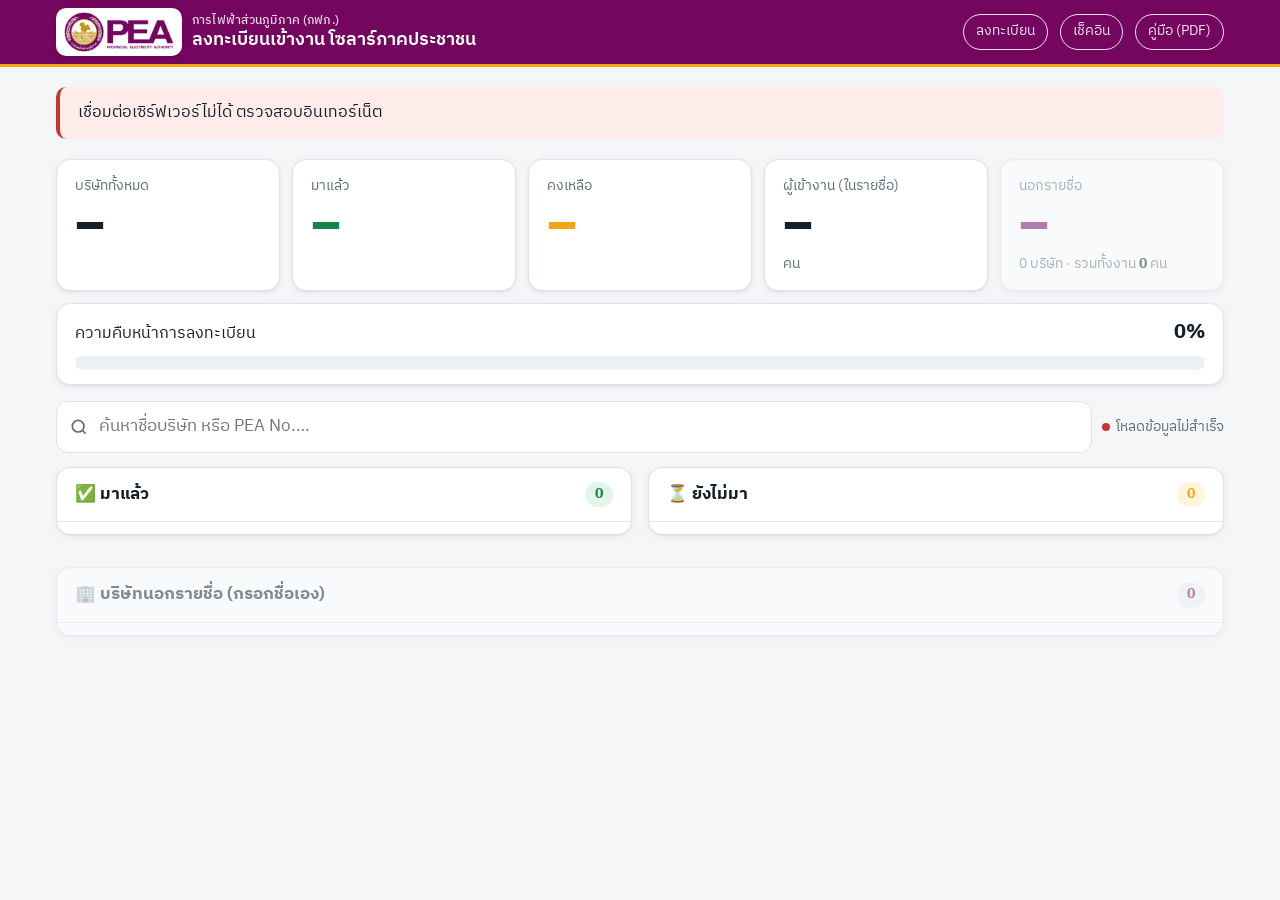
==== docs/index.html @ 2c70b4b7 "Add user manual PDF (companies + staff) with download links Co-Authored-By: Claude Sonnet 5.5 <norep" ====
<!doctype html>
<html lang="th">
<head>
  <meta charset="utf-8">
  <meta name="viewport" content="width=device-width, initial-scale=1, viewport-fit=cover">
  <title>แดชบอร์ดลงทะเบียน</title>
  <meta name="theme-color" content="#74065f">
  <link rel="manifest" href="manifest.json">
  <link rel="icon" type="image/png" sizes="32x32" href="img/favicon-32.png">
  <link rel="apple-touch-icon" href="img/apple-touch-icon.png">
  <meta name="apple-mobile-web-app-capable" content="yes">
  <meta name="mobile-web-app-capable" content="yes">
  <meta name="apple-mobile-web-app-status-bar-style" content="black-translucent">
  <meta name="apple-mobile-web-app-title" content="ลงทะเบียน กฟภ.">
  <link rel="preconnect" href="https://script.google.com">
  <link rel="preconnect" href="https://script.googleusercontent.com" crossorigin>
  <link rel="preconnect" href="https://fonts.googleapis.com">
  <link rel="preconnect" href="https://fonts.gstatic.com" crossorigin>
  <link href="https://fonts.googleapis.com/css2?family=IBM+Plex+Sans+Thai:wght@400;500;600;700&display=swap" rel="stylesheet">
  <link rel="stylesheet" href="styles.css?v=12">
</head>
<body>
  <header class="topbar">
    <div class="wrap">
      <div class="brand"><span class="logo"><img src="img/pea-logo.png" alt="PEA การไฟฟ้าส่วนภูมิภาค" width="120" height="44"></span><div class="brand-text"><small id="orgName">การไฟฟ้าส่วนภูมิภาค</small><span id="eventName">แดชบอร์ด</span></div></div>
      <a class="link" href="staff-register.html">ลงทะเบียน</a>
      <a class="link" href="checkin.html">เช็คอิน</a>
      <a class="link" href="manual.pdf" download="คู่มือการใช้งาน.pdf">คู่มือ (PDF)</a>
    </div>
  </header>

  <main class="wrap">
    <div id="notice" class="notice" hidden></div>

    <section class="stats" aria-label="สรุปการลงทะเบียน">
      <div class="card stat"><div class="label">บริษัททั้งหมด</div><div class="value" id="sTotal">–</div></div>
      <div class="card stat ok"><div class="label">มาแล้ว</div><div class="value" id="sArrived">–</div></div>
      <div class="card stat wait"><div class="label">คงเหลือ</div><div class="value" id="sRemaining">–</div></div>
      <div class="card stat"><div class="label">ผู้เข้างาน (ในรายชื่อ)</div><div class="value" id="sPeople">–</div><div class="sub">คน</div></div>
      <div class="card stat off"><div class="label">นอกรายชื่อ</div><div class="value" id="sOffPeople">–</div><div class="sub"><span id="sOffCompanies">0</span> บริษัท · รวมทั้งงาน <b id="sAllPeople">0</b> คน</div></div>
    </section>

    <section class="card progress">
      <div class="row">
        <span>ความคืบหน้าการลงทะเบียน</span>
        <span class="pct" id="pct">0%</span>
      </div>
      <div class="bar" role="progressbar" aria-valuemin="0" aria-valuemax="100" id="bar"><i></i></div>
    </section>

    <div class="toolbar">
      <label class="search" id="searchBox">
        <span class="sr-only">ค้นหาบริษัท</span>
        <svg width="20" height="20" viewBox="0 0 24 24" fill="none" stroke="currentColor" stroke-width="2" aria-hidden="true"><circle cx="11" cy="11" r="7"/><path d="m20 20-3.5-3.5"/></svg>
        <input id="q" type="search" placeholder="ค้นหาชื่อบริษัท หรือ PEA No.…" autocomplete="off">
        <button class="clear" type="button" aria-label="ล้างคำค้นหา">✕</button>
      </label>
      <span class="live" id="live"><i class="dot"></i><span id="liveText">กำลังโหลด…</span></span>
    </div>

    <section class="cols">
      <div class="card col ok">
        <h2>✅ มาแล้ว <span class="count" id="cArrived">0</span></h2>
        <ol id="listArrived"></ol>
      </div>
      <div class="card col wait">
        <h2>⏳ ยังไม่มา <span class="count" id="cPending">0</span></h2>
        <ol id="listPending"></ol>
      </div>
    </section>

    <section class="card col off off-panel">
      <h2>🏢 บริษัทนอกรายชื่อ (กรอกชื่อเอง) <span class="count" id="cOff">0</span></h2>
      <ol id="listOff"></ol>
    </section>
  </main>

  <script src="js/config.js?v=12"></script>
  <script src="js/common.js?v=12"></script>
  <script>
    (function () {
      const { api, cfg, escapeHtml, matches, fmtTime, fmtClock, poll } = window.App;
      const $ = (id) => document.getElementById(id);
      let data = null;
      let seen = null; // ID ที่เคยเห็นว่ามาแล้ว ใช้ไฮไลต์รายการใหม่

      $('eventName').textContent = cfg.EVENT_NAME;
      document.title = 'แดชบอร์ด · ' + cfg.EVENT_NAME;

      const q = $('q');
      const searchBox = $('searchBox');
      q.addEventListener('input', () => { searchBox.classList.toggle('has-text', !!q.value); render(); });
      searchBox.querySelector('.clear').addEventListener('click', () => { q.value = ''; searchBox.classList.remove('has-text'); render(); q.focus(); });

      function render() {
        if (!data) return;
        const s = data.summary;
        $('sTotal').textContent = s.total.toLocaleString('th-TH');
        $('sArrived').textContent = s.arrived.toLocaleString('th-TH');
        $('sRemaining').textContent = s.remaining.toLocaleString('th-TH');
        $('sPeople').textContent = s.people.toLocaleString('th-TH');
        const pct = s.total ? Math.round((s.arrived / s.total) * 100) : 0;
        $('pct').textContent = pct + '%';
        $('bar').setAttribute('aria-valuenow', pct);
        $('bar').firstElementChild.style.width = pct + '%';

        const query = q.value;
        const arrived = data.companies.filter((c) => c.arrived)
          .sort((a, b) => b.time - a.time);
        const pending = data.companies.filter((c) => !c.arrived);
        const fa = arrived.filter((c) => matches(c, query));
        const fp = pending.filter((c) => matches(c, query));

        $('cArrived').textContent = query ? `${fa.length}/${arrived.length}` : arrived.length;
        $('cPending').textContent = query ? `${fp.length}/${pending.length}` : pending.length;

        $('listArrived').innerHTML = fa.length ? fa.map((c, i) => `
          <li class="${seen && !seen.has(c.id) ? 'fresh' : ''}">
            <span class="n">${i + 1}.</span>
            <span class="name">${escapeHtml(c.name)} <span class="meta">${escapeHtml(c.id)}</span></span>
            <span class="meta">${fmtTime(c.time)} · ${c.count} คน</span>
          </li>`).join('') : `<li class="empty">${query ? 'ไม่พบบริษัทที่ค้นหา' : 'ยังไม่มีบริษัทลงทะเบียน'}</li>`;

        $('listPending').innerHTML = fp.length ? fp.map((c, i) => `
          <li>
            <span class="n">${i + 1}.</span>
            <span class="name">${escapeHtml(c.name)}</span>
            <span class="meta">${escapeHtml(c.id)}</span>
          </li>`).join('') : `<li class="empty">${query ? 'ไม่พบบริษัทที่ค้นหา' : (data.companies.length ? '🎉 มาครบทุกบริษัทแล้ว' : 'ยังไม่มีรายชื่อบริษัทใน Sheet')}</li>`;

        // บริษัทนอกรายชื่อ (แยกจาก 725 บริษัทหลัก)
        const off = (data.offlist || []).slice().sort((a, b) => b.time - a.time);
        const fo = off.filter((c) => matches(c, query));
        $('sOffPeople').textContent = (s.offPeople || 0).toLocaleString('th-TH');
        $('sOffCompanies').textContent = (s.offCompanies || 0).toLocaleString('th-TH');
        $('sAllPeople').textContent = (s.allPeople != null ? s.allPeople : s.people).toLocaleString('th-TH');
        $('cOff').textContent = query ? `${fo.length}/${off.length}` : off.length;
        $('listOff').innerHTML = fo.length ? fo.map((c, i) => `
          <li class="${seen && !seen.has(c.id) ? 'fresh' : ''}">
            <span class="n">${i + 1}.</span>
            <span class="name">${escapeHtml(c.name)}</span>
            <span class="meta">${fmtTime(c.time)} · ${c.count} คน</span>
          </li>`).join('') : `<li class="empty">${query ? 'ไม่พบบริษัทที่ค้นหา' : 'ยังไม่มีผู้ลงทะเบียนนอกรายชื่อ'}</li>`;

        seen = new Set(arrived.map((c) => c.id).concat(off.map((c) => c.id)));
      }

      async function load() {
        try {
          const changed = await App.list.refresh();
          data = App.list.current;
          $('notice').hidden = true;
          $('live').classList.remove('error');
          $('liveText').textContent = 'อัปเดตล่าสุด ' + fmtClock();
          if (changed) render();
        } catch (e) {
          $('live').classList.add('error');
          $('liveText').textContent = 'โหลดข้อมูลไม่สำเร็จ';
          if (!data || e.code === 'NO_CONFIG' || e.code === 'NOT_SETUP') {
            $('notice').hidden = false;
            $('notice').textContent = e.message;
          }
          throw e;
        }
      }

      // แสดงข้อมูลล่าสุดที่เคยโหลดไว้ทันที ระหว่างรอข้อมูลใหม่
      data = App.list.snapshot();
      if (data) { $('liveText').textContent = 'กำลังอัปเดต…'; render(); }
      poll(load, cfg.REFRESH_MS);
    })();
  </script>
</body>
</html>
---- docs/styles.css ----
:root {
  --bg: #f4f6f8;
  --surface: #ffffff;
  --surface-2: #eef1f4;
  --border: #dde3e9;
  --text: #15202b;
  --muted: #5b6b7a;
  --brand: #74065f; /* ม่วง กฟภ. (จากโลโก้) */
  --brand-ink: #ffffff;
  --topbar: #74065f;
  --topbar-ink: #ffffff;
  --accent: #f2a516;
  --accent-soft: #fff4dc;
  --ok: #16834a;
  --ok-soft: #e3f5ea;
  --danger: #c0392b;
  --danger-soft: #fdecea;
  --shadow: 0 1px 2px rgba(16, 24, 40, .06), 0 2px 8px rgba(16, 24, 40, .05);
  --radius: 14px;
  color-scheme: light;
}

@media (prefers-color-scheme: dark) {
  :root:not([data-theme="light"]) {
    --bg: #0f1720;
    --surface: #17212c;
    --surface-2: #1f2b38;
    --border: #2b3a49;
    --text: #e8eef4;
    --muted: #93a4b5;
    --brand: #c7a2e0;
    --topbar: #5a0549;
    --brand-ink: #0f1720;
    --accent: #f5b638;
    --accent-soft: #3a2d10;
    --ok: #4fca85;
    --ok-soft: #133523;
    --danger: #f07167;
    --danger-soft: #3d1a17;
    --shadow: 0 1px 2px rgba(0, 0, 0, .4);
    color-scheme: dark;
  }
}

* { box-sizing: border-box; }

html, body { margin: 0; }

body {
  background: var(--bg);
  color: var(--text);
  font-family: 'IBM Plex Sans Thai', 'Noto Sans Thai', system-ui, sans-serif;
  font-size: 16px;
  line-height: 1.5;
  -webkit-font-smoothing: antialiased;
}

a { color: inherit; }
button, input, select { font: inherit; color: inherit; }

.wrap { max-width: 1200px; margin: 0 auto; padding: 0 16px; }

/* ---------- Top bar ---------- */
.topbar {
  background: var(--topbar);
  color: var(--topbar-ink);
  border-bottom: 3px solid var(--accent);
  position: sticky;
  top: 0;
  z-index: 20;
}
.topbar .wrap { display: flex; align-items: center; gap: 12px; min-height: 60px; flex-wrap: wrap; padding-top: 8px; padding-bottom: 8px; }
.brand { display: flex; align-items: center; gap: 10px; font-weight: 600; font-size: 1.05rem; margin-right: auto; min-width: 0; }
.brand .sun {
  width: 30px; height: 30px; border-radius: 50%; flex: none;
  background: radial-gradient(circle at 50% 50%, var(--accent) 45%, transparent 47%),
              conic-gradient(from 0deg, var(--accent) 0 8%, transparent 0 12.5%, var(--accent) 0 20.5%, transparent 0 25%, var(--accent) 0 33%, transparent 0 37.5%, var(--accent) 0 45.5%, transparent 0 50%, var(--accent) 0 58%, transparent 0 62.5%, var(--accent) 0 70.5%, transparent 0 75%, var(--accent) 0 83%, transparent 0 87.5%, var(--accent) 0 95.5%, transparent 0);
}
.logo { flex: none; background: #fff; border-radius: 10px; padding: 4px 8px; display: inline-flex; box-shadow: 0 1px 3px rgba(0,0,0,.25); }
.logo img { display: block; height: 40px; width: auto; }
@media (max-width: 520px) { .logo img { height: 30px; } .logo { padding: 3px 6px; } }
.brand-text { display: grid; min-width: 0; line-height: 1.25; }
.brand-text small { font-size: .78rem; font-weight: 500; opacity: .85; letter-spacing: .01em; }
.brand-text span { font-size: 1.1rem; word-break: keep-all; }
.brand { flex: 1 1 0; }
@media (max-width: 520px) { .brand-text span { font-size: .95rem; } .brand-text small { font-size: .7rem; } .topbar .link { padding: 5px 10px; font-size: .82rem; } }
.topbar .who { font-size: .9rem; opacity: .9; }
.topbar .link { text-decoration: none; font-size: .9rem; padding: 6px 12px; border-radius: 999px; border: 1px solid currentColor; opacity: .9; background: transparent; cursor: pointer; }
.topbar .link:hover { opacity: 1; }

/* ---------- Live status ---------- */
.live { display: inline-flex; align-items: center; gap: 6px; font-size: .85rem; color: var(--muted); }
.live .dot { width: 8px; height: 8px; border-radius: 50%; background: var(--ok); box-shadow: 0 0 0 0 var(--ok); animation: pulse 2s infinite; }
.live.error .dot { background: var(--danger); animation: none; }
@keyframes pulse { 0% { box-shadow: 0 0 0 0 rgba(22, 131, 74, .5); } 70% { box-shadow: 0 0 0 8px rgba(22, 131, 74, 0); } 100% { box-shadow: 0 0 0 0 rgba(22, 131, 74, 0); } }
@media (prefers-reduced-motion: reduce) { .live .dot { animation: none; } }

/* ---------- Cards / stats ---------- */
.card { background: var(--surface); border: 1px solid var(--border); border-radius: var(--radius); box-shadow: var(--shadow); }

.stats { display: grid; grid-template-columns: repeat(4, minmax(0, 1fr)); gap: 12px; margin: 20px 0 12px; }
.stat { padding: 16px 18px; }
.stat .label { color: var(--muted); font-size: .9rem; }
.stat .value { font-size: clamp(2rem, 5vw, 3.2rem); font-weight: 700; line-height: 1.1; font-variant-numeric: tabular-nums; }
.stat.ok .value { color: var(--ok); }
.stat.wait .value { color: var(--accent); }
.stat .sub { color: var(--muted); font-size: .85rem; }

.progress { padding: 14px 18px; margin-bottom: 16px; }
.progress .row { display: flex; justify-content: space-between; align-items: baseline; gap: 8px; margin-bottom: 8px; }
.progress .pct { font-weight: 700; font-size: 1.25rem; font-variant-numeric: tabular-nums; }
.bar { height: 14px; background: var(--surface-2); border-radius: 999px; overflow: hidden; }
.bar > i { display: block; height: 100%; width: 0; background: linear-gradient(90deg, var(--ok), #2fb36a); border-radius: inherit; transition: width .6s ease; }

/* ---------- Toolbar: search + filters ---------- */
.toolbar { display: flex; gap: 10px; flex-wrap: wrap; align-items: center; margin-bottom: 14px; }
.search { position: relative; flex: 1 1 260px; }
.search input {
  width: 100%; padding: 12px 40px 12px 42px; border-radius: 12px; border: 1px solid var(--border);
  background: var(--surface); font-size: 1.05rem; outline: none;
}
.search input:focus { border-color: var(--brand); box-shadow: 0 0 0 3px color-mix(in srgb, var(--brand) 20%, transparent); }
.search svg { position: absolute; left: 13px; top: 50%; transform: translateY(-50%); color: var(--muted); }
.search .clear { position: absolute; right: 6px; top: 50%; transform: translateY(-50%); border: 0; background: transparent; cursor: pointer; color: var(--muted); padding: 6px 10px; font-size: 1.1rem; display: none; }
.search.has-text .clear { display: block; }

.chips { display: flex; gap: 6px; flex-wrap: wrap; }
.chip {
  border: 1px solid var(--border); background: var(--surface); padding: 8px 14px; border-radius: 999px; cursor: pointer;
  font-size: .95rem; display: inline-flex; gap: 6px; align-items: center;
}
.chip b { font-variant-numeric: tabular-nums; font-weight: 600; color: var(--muted); }
.chip[aria-pressed="true"] { background: var(--brand); color: var(--brand-ink); border-color: var(--brand); }
.chip[aria-pressed="true"] b { color: inherit; }

select.group-filter { padding: 9px 12px; border-radius: 999px; border: 1px solid var(--border); background: var(--surface); }

/* ---------- Dashboard columns ---------- */
.cols { display: grid; grid-template-columns: 1fr 1fr; gap: 16px; margin-bottom: 32px; }
.col h2 { margin: 0; font-size: 1.05rem; padding: 14px 18px; border-bottom: 1px solid var(--border); display: flex; justify-content: space-between; align-items: center; }
.col h2 .count { font-variant-numeric: tabular-nums; padding: 2px 10px; border-radius: 999px; font-size: .9rem; }
.col.ok h2 .count { background: var(--ok-soft); color: var(--ok); }
.col.wait h2 .count { background: var(--accent-soft); color: var(--accent); }
.col ol { list-style: none; margin: 0; padding: 6px 0; max-height: 60vh; overflow: auto; }
.col li { display: flex; gap: 10px; padding: 9px 18px; align-items: baseline; border-bottom: 1px dashed var(--border); }
.col li:last-child { border-bottom: 0; }
.col li .n { color: var(--muted); font-variant-numeric: tabular-nums; min-width: 2.2em; font-size: .9rem; }
.col li .name { flex: 1; min-width: 0; overflow-wrap: anywhere; }
.col li .meta { color: var(--muted); font-size: .85rem; white-space: nowrap; font-variant-numeric: tabular-nums; }
.col li.fresh { animation: flash 2.5s ease; }
@keyframes flash { 0% { background: var(--ok-soft); } 100% { background: transparent; } }

.empty { padding: 28px 18px; text-align: center; color: var(--muted); }

/* ---------- Check-in list ---------- */
.list { display: grid; gap: 10px; margin-bottom: 40px; }
.item { display: flex; align-items: center; gap: 14px; padding: 14px 16px; }
.item .info { flex: 1; min-width: 0; }
.item .name { font-weight: 600; font-size: 1.05rem; overflow-wrap: anywhere; }
.item .meta { color: var(--muted); font-size: .88rem; display: flex; gap: 10px; flex-wrap: wrap; }
.item.arrived { background: var(--ok-soft); border-color: color-mix(in srgb, var(--ok) 35%, var(--border)); }
.item .badge { display: inline-flex; align-items: center; gap: 4px; color: var(--ok); font-weight: 600; }
.tag { background: var(--surface-2); border-radius: 6px; padding: 0 8px; font-size: .8rem; }

.btn {
  border: 0; border-radius: 12px; padding: 11px 18px; cursor: pointer; font-weight: 600; white-space: nowrap;
  display: inline-flex; align-items: center; gap: 6px; justify-content: center;
}
.btn:disabled { opacity: .55; cursor: progress; }
.btn-primary { background: var(--ok); color: #fff; min-width: 120px; }
.btn-primary:hover:not(:disabled) { filter: brightness(1.07); }
.btn-brand { background: var(--brand); color: var(--brand-ink); }
.btn-ghost { background: transparent; border: 1px solid var(--border); color: var(--muted); font-weight: 500; }
.btn-ghost:hover { color: var(--danger); border-color: var(--danger); }
.btn-danger { background: var(--danger); color: #fff; }

/* ---------- Login ---------- */
.center { min-height: calc(100vh - 60px); display: grid; place-items: center; padding: 24px 16px; }
.login { width: 100%; max-width: 380px; padding: 28px; }
.login h1 { margin: 0 0 4px; font-size: 1.4rem; }
.login p { margin: 0 0 18px; color: var(--muted); }
.field { display: grid; gap: 6px; margin-bottom: 14px; }
.field label { font-size: .9rem; color: var(--muted); }
.field input, .field select {
  padding: 12px 14px; border-radius: 10px; border: 1px solid var(--border); background: var(--surface); font-size: 1.05rem; width: 100%;
}
.error-text { color: var(--danger); font-size: .9rem; min-height: 1.4em; margin: 0 0 8px; }

/* ---------- Modal ---------- */
dialog { border: 0; border-radius: var(--radius); padding: 0; width: min(420px, calc(100vw - 32px)); background: var(--surface); color: var(--text); box-shadow: 0 20px 50px rgba(0,0,0,.3); }
dialog::backdrop { background: rgba(10, 20, 30, .5); }
dialog form { padding: 22px; }
dialog h3 { margin: 0 0 4px; font-size: 1.15rem; }
dialog .company { font-weight: 600; font-size: 1.1rem; margin: 0 0 16px; overflow-wrap: anywhere; }
.stepper { display: flex; align-items: center; gap: 10px; }
.stepper button { width: 52px; height: 52px; border-radius: 12px; border: 1px solid var(--border); background: var(--surface-2); font-size: 1.5rem; cursor: pointer; }
.stepper input { flex: 1; text-align: center; font-size: 1.6rem; font-weight: 700; padding: 8px; border-radius: 12px; border: 1px solid var(--border); background: var(--surface); width: 100%; }
.actions { display: flex; gap: 10px; justify-content: flex-end; margin-top: 20px; }

/* ---------- Table (admin) ---------- */
.table-wrap { overflow-x: auto; }
table { width: 100%; border-collapse: collapse; }
th, td { text-align: left; padding: 12px 14px; border-bottom: 1px solid var(--border); white-space: nowrap; }
th { font-size: .85rem; color: var(--muted); font-weight: 500; }
.role { font-size: .8rem; padding: 2px 10px; border-radius: 999px; background: var(--surface-2); }
.role.admin { background: var(--accent-soft); color: var(--accent); }
.off { opacity: .5; }

.section-title { display: flex; justify-content: space-between; align-items: center; gap: 12px; margin: 24px 0 12px; flex-wrap: wrap; }
.section-title h1, .section-title h2 { margin: 0; font-size: 1.25rem; }
.form-row { display: grid; grid-template-columns: 1fr 1fr 1fr 150px auto; gap: 10px; align-items: end; padding: 16px; }
.form-row .field { margin: 0; }

/* ---------- Toast ---------- */
.toasts { position: fixed; bottom: 16px; left: 50%; transform: translateX(-50%); display: grid; gap: 8px; z-index: 100; width: min(440px, calc(100vw - 32px)); }
.toast { background: var(--text); color: var(--bg); padding: 12px 16px; border-radius: 12px; box-shadow: 0 8px 24px rgba(0,0,0,.2); transition: opacity .3s, transform .3s; }
.toast-ok { background: var(--ok); color: #fff; }
.toast-error { background: var(--danger); color: #fff; }
.toast.out { opacity: 0; transform: translateY(8px); }

.notice { padding: 14px 18px; margin: 20px 0; border-left: 4px solid var(--danger); background: var(--danger-soft); border-radius: 10px; }

.sr-only { position: absolute; width: 1px; height: 1px; overflow: hidden; clip: rect(0 0 0 0); white-space: nowrap; }
[hidden] { display: none !important; }

/* ---------- Responsive ---------- */
@media (max-width: 860px) {
  .stats { grid-template-columns: repeat(2, minmax(0, 1fr)); }
  .cols { grid-template-columns: 1fr; }
  .form-row { grid-template-columns: 1fr 1fr; }
}
@media (max-width: 520px) {
  .item { flex-wrap: wrap; }
  .item .btn { width: 100%; }
  .form-row { grid-template-columns: 1fr; }
  .topbar .who { display: none; }
}
.nw { white-space: nowrap; font-weight: inherit; }

dialog .when { margin: -8px 0 16px; color: var(--muted); }
dialog .when b { color: var(--text); font-size: 1.15rem; font-variant-numeric: tabular-nums; }
.item .when-tag { font-variant-numeric: tabular-nums; font-weight: 600; color: var(--ok); }

/* ---------- Register (ผู้เข้างาน) ---------- */
.reg-wrap { max-width: 560px; padding-top: 16px; padding-bottom: 40px; }
.reg-card { padding: 20px; }
.reg-card h1 { margin: 0 0 6px; font-size: 1.35rem; }
.muted { color: var(--muted); }
.reg-card > .muted { margin: 0 0 8px; font-size: .92rem; }
.step-label { font-weight: 600; margin: 18px 0 8px; }
.results { display: grid; gap: 6px; margin-top: 8px; max-height: 50vh; overflow: auto; }
.result {
  display: flex; justify-content: space-between; align-items: center; gap: 10px; text-align: left;
  padding: 12px 14px; border-radius: 12px; border: 1px solid var(--border); background: var(--surface); cursor: pointer;
}
.result:hover, .result:focus-visible { border-color: var(--brand); outline: none; }
.result-name { flex: 1; min-width: 0; overflow-wrap: anywhere; }
.results .empty { padding: 14px; }
.picked {
  display: flex; align-items: center; justify-content: space-between; gap: 12px; padding: 12px 14px;
  border-radius: 12px; background: var(--ok-soft); border: 1px solid color-mix(in srgb, var(--ok) 35%, var(--border));
}
.picked-name { font-weight: 600; overflow-wrap: anywhere; }
.consent { display: flex; gap: 10px; align-items: flex-start; font-size: .9rem; color: var(--muted); margin: 6px 0 12px; cursor: pointer; }
.consent input { width: 20px; height: 20px; flex: none; margin-top: 2px; accent-color: var(--ok); }
.btn-block { width: 100%; padding: 14px; font-size: 1.05rem; }
.done { text-align: center; }
.done-icon {
  width: 72px; height: 72px; border-radius: 50%; margin: 6px auto 12px; display: grid; place-items: center;
  background: var(--ok); color: #fff; font-size: 2.2rem; font-weight: 700;
}
.done-info { display: grid; grid-template-columns: auto 1fr; gap: 6px 14px; text-align: left; margin: 16px 0; padding: 14px; background: var(--surface-2); border-radius: 12px; }
.done-info dt { color: var(--muted); }
.done-info dd { margin: 0; font-weight: 600; overflow-wrap: anywhere; }
.done .btn-block { margin-top: 8px; }

/* ---------- Admin: QR ---------- */
.qr-row { display: grid; grid-template-columns: auto 1fr; gap: 20px; padding: 16px; align-items: start; }
.qr-box { background: #fff; padding: 12px; border-radius: 12px; line-height: 0; }
.qr-link { overflow-wrap: anywhere; font-size: .9rem; color: var(--muted); }
.code-form { display: flex; gap: 8px; flex-wrap: wrap; align-items: end; margin-top: 12px; }
.code-form .field { margin: 0; }
@media (max-width: 600px) { .qr-row { grid-template-columns: 1fr; justify-items: center; text-align: center; } }
@media print {
  .topbar, .no-print, .toasts { display: none !important; }
  body { background: #fff; }
}

/* ---------- Check-in: รายชื่อผู้เข้างานรายคน ---------- */
.item-actions { display: flex; gap: 8px; flex-wrap: wrap; justify-content: flex-end; }
.btn-sm { padding: 6px 12px; font-size: .88rem; }
dialog.people-dialog { width: min(640px, calc(100vw - 24px)); }
.people-wrap { padding: 20px; display: grid; gap: 14px; }
.people-head { display: flex; justify-content: space-between; align-items: flex-start; gap: 12px; }
.people-head h3 { margin: 0 0 2px; }
.people-list { display: grid; gap: 6px; max-height: 38vh; overflow: auto; border: 1px solid var(--border); border-radius: 12px; padding: 6px; background: var(--surface-2); }
.people-list .empty { padding: 16px; }
.person { display: flex; gap: 10px; align-items: center; padding: 10px 12px; border-radius: 10px; background: var(--surface); }
.person-info { flex: 1; min-width: 0; }
.person-name { font-weight: 600; overflow-wrap: anywhere; }
.person-meta { font-size: .85rem; overflow-wrap: anywhere; }
.people-grid { display: grid; grid-template-columns: 1fr 1fr; gap: 10px; }
.people-grid .field { margin: 0; }
@media (max-width: 520px) {
  .people-grid { grid-template-columns: 1fr; }
  .item-actions { width: 100%; }
  .item-actions .btn { flex: 1; }
}

/* ---------- หลายอุปกรณ์ / PWA ---------- */
/* iPhone/iPad ที่มีรอยบาก เมื่อเปิดแบบแอป (standalone) */
.topbar { padding-top: env(safe-area-inset-top); }
.topbar .wrap, main.wrap { padding-left: max(16px, env(safe-area-inset-left)); padding-right: max(16px, env(safe-area-inset-right)); }
body { padding-bottom: env(safe-area-inset-bottom); }
.toasts { bottom: max(16px, env(safe-area-inset-bottom)); }

.offline-bar {
  position: sticky; top: 0; z-index: 30; padding: 8px 16px; text-align: center; font-size: .9rem;
  background: var(--accent); color: #1a1200; font-weight: 600;
}

/* ปุ่ม/ช่องกรอกแตะง่ายบนจอสัมผัส */
@media (pointer: coarse) {
  .btn, .chip, .search input, .field input, .field select { min-height: 44px; }
}

/* แท็บเล็ตแนวนอน: แสดงรายการเช็คอินเป็น 2 คอลัมน์ */
@media (min-width: 1000px) {
  .list { grid-template-columns: 1fr 1fr; }
  .list > .empty { grid-column: 1 / -1; }
}

/* จอใหญ่ / TV สำหรับแดชบอร์ดหน้างาน */
@media (min-width: 1600px) {
  .wrap { max-width: 1560px; }
  html { font-size: 18px; }
  .stat .value { font-size: 4.2rem; }
  .col ol { max-height: 68vh; }
}
@media (min-width: 2400px) {
  html { font-size: 22px; }
  .wrap { max-width: 2200px; }
}

/* โหมดแอป: ไม่มีแถบที่อยู่ของเบราว์เซอร์ ให้หัวเว็บชิดบนพอดี */
@media (display-mode: standalone) {
  body { overscroll-behavior-y: contain; }
}

/* ---------- บริษัทนอกรายชื่อ ---------- */
.stats { grid-template-columns: repeat(5, minmax(0, 1fr)); }
.stat.off .value { color: var(--brand); }
.stat .sub b { color: var(--text); }
.col.off h2 .count { background: var(--surface-2); color: var(--brand); }
.off-panel { margin-bottom: 32px; }
.off-panel ol { max-height: 40vh; }
.offlist-link { margin-top: 10px; font-weight: 500; color: var(--brand); border-style: dashed; }
.tag.off { background: var(--accent-soft); color: var(--accent); }
@media (max-width: 1100px) { .stats { grid-template-columns: repeat(3, minmax(0, 1fr)); } }
@media (max-width: 860px) {
  .stats { grid-template-columns: repeat(2, minmax(0, 1fr)); }
  .stat.off { grid-column: 1 / -1; }
}
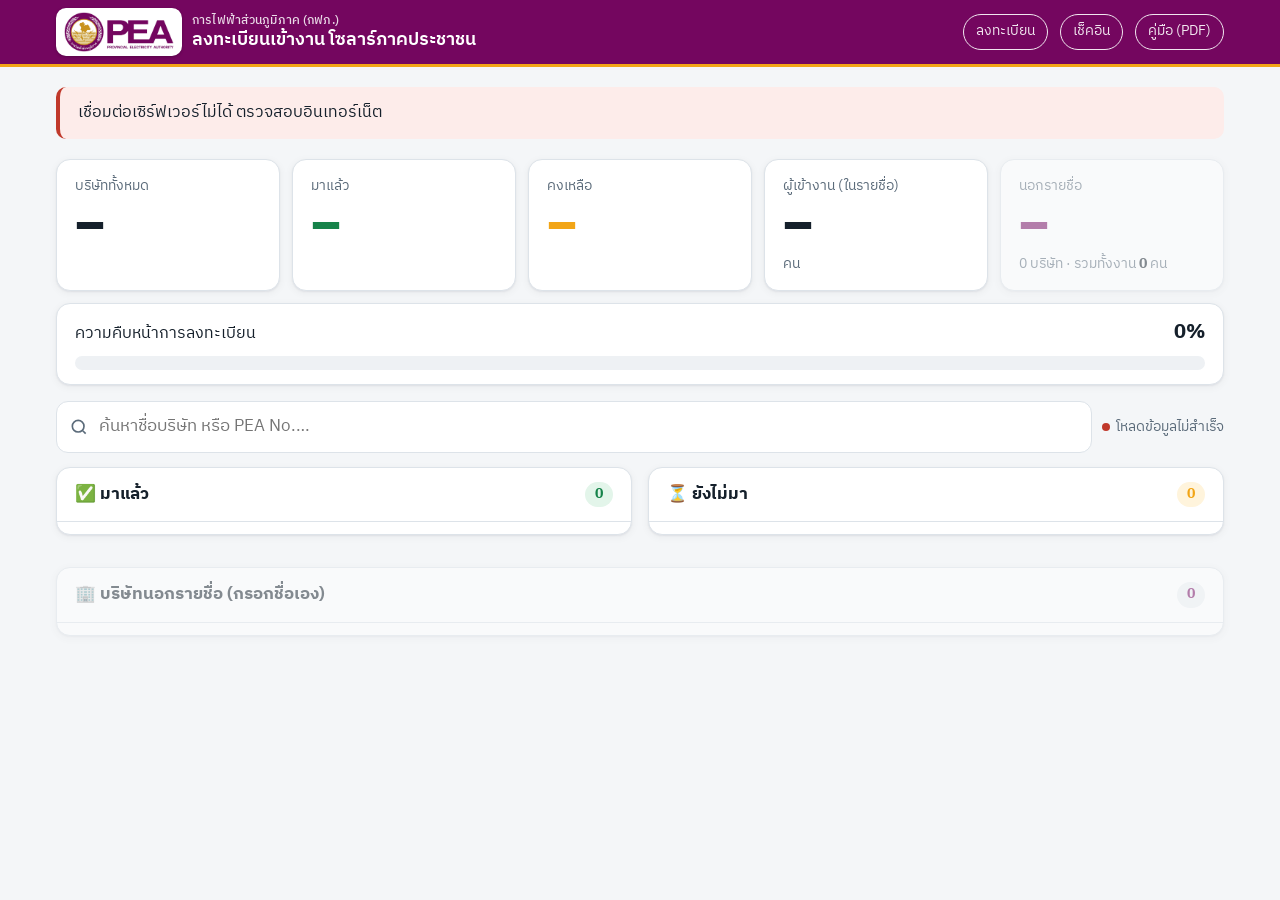
==== commit b5166140: "Fix bugs: SW slow-network load failure, duplicate polling, +66 phone format, stale company name, man" ====
--- a/docs/index.html
+++ b/docs/index.html
@@ -17,7 +17,7 @@
   <link rel="preconnect" href="https://fonts.googleapis.com">
   <link rel="preconnect" href="https://fonts.gstatic.com" crossorigin>
   <link href="https://fonts.googleapis.com/css2?family=IBM+Plex+Sans+Thai:wght@400;500;600;700&display=swap" rel="stylesheet">
-  <link rel="stylesheet" href="styles.css?v=12">
+  <link rel="stylesheet" href="styles.css?v=13">
 </head>
 <body>
   <header class="topbar">
@@ -75,8 +75,8 @@
     </section>
   </main>
 
-  <script src="js/config.js?v=12"></script>
-  <script src="js/common.js?v=12"></script>
+  <script src="js/config.js?v=13"></script>
+  <script src="js/common.js?v=13"></script>
   <script>
     (function () {
       const { api, cfg, escapeHtml, matches, fmtTime, fmtClock, poll } = window.App;
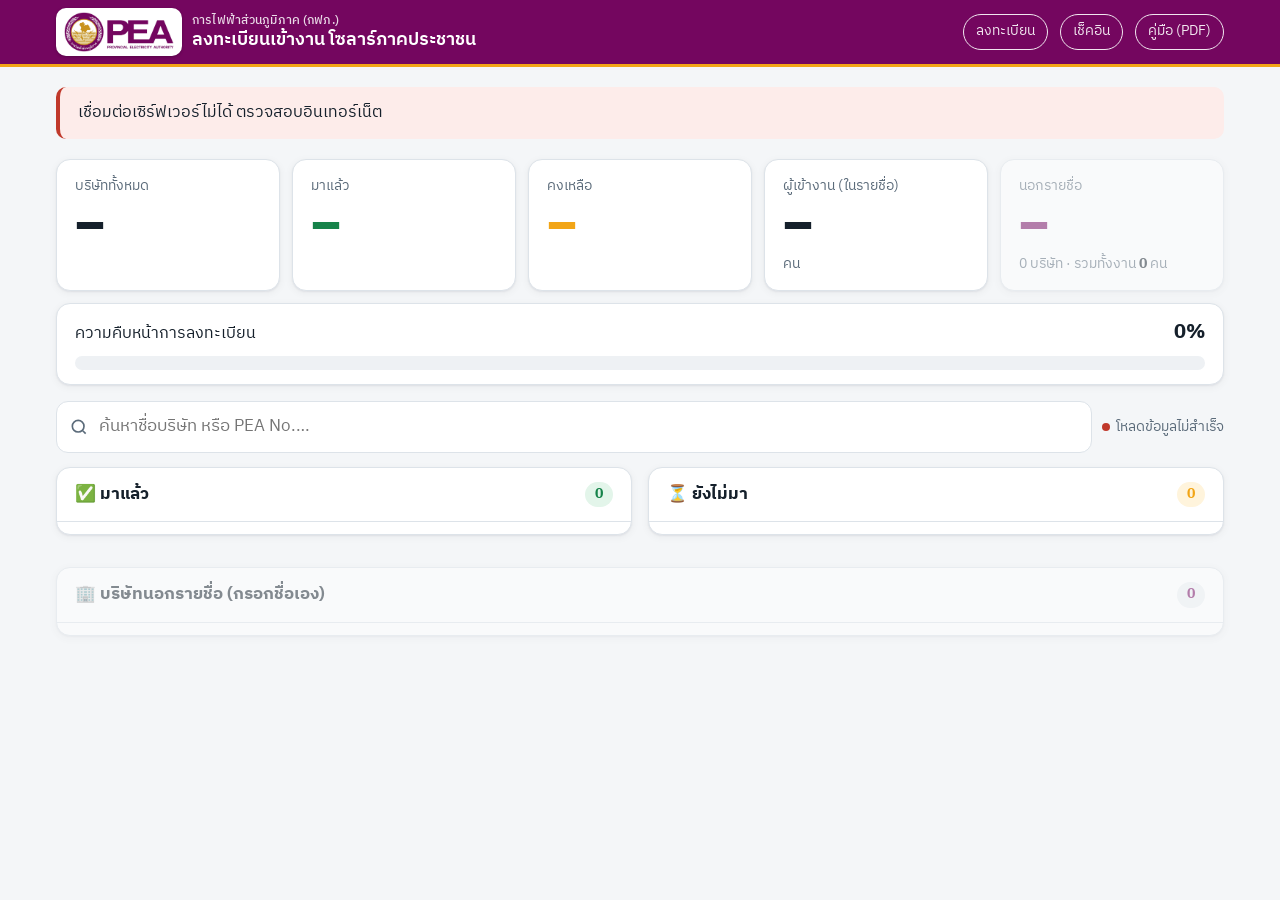
==== commit b669db02: "Export: staff can export registered/pending companies and attendees; shared export module Co-Authore" ====
--- a/docs/index.html
+++ b/docs/index.html
@@ -17,7 +17,7 @@
   <link rel="preconnect" href="https://fonts.googleapis.com">
   <link rel="preconnect" href="https://fonts.gstatic.com" crossorigin>
   <link href="https://fonts.googleapis.com/css2?family=IBM+Plex+Sans+Thai:wght@400;500;600;700&display=swap" rel="stylesheet">
-  <link rel="stylesheet" href="styles.css?v=13">
+  <link rel="stylesheet" href="styles.css?v=14">
 </head>
 <body>
   <header class="topbar">
@@ -75,8 +75,8 @@
     </section>
   </main>
 
-  <script src="js/config.js?v=13"></script>
-  <script src="js/common.js?v=13"></script>
+  <script src="js/config.js?v=14"></script>
+  <script src="js/common.js?v=14"></script>
   <script>
     (function () {
       const { api, cfg, escapeHtml, matches, fmtTime, fmtClock, poll } = window.App;
--- a/docs/styles.css
+++ b/docs/styles.css
@@ -361,3 +361,15 @@
   .stats { grid-template-columns: repeat(2, minmax(0, 1fr)); }
   .stat.off { grid-column: 1 / -1; }
 }
+
+/* ส่งออกรายชื่อ */
+.export-panel { padding: 4px 16px; }
+.export-row { display: flex; justify-content: space-between; align-items: center; gap: 10px 16px; flex-wrap: wrap; padding: 12px 0; border-top: 1px solid var(--border); }
+.export-row:first-child { border-top: 0; }
+.export-row > div { display: grid; gap: 2px; min-width: 0; }
+.export-row .muted { font-size: .85rem; }
+.export-btns { display: flex; gap: 8px; flex-wrap: wrap; }
+.export-details { margin: 16px 0 0; }
+.export-details > summary { cursor: pointer; padding: 12px 16px; font-weight: 600; list-style: none; }
+.export-details > summary::-webkit-details-marker { display: none; }
+.export-details[open] > summary { border-bottom: 1px solid var(--border); }
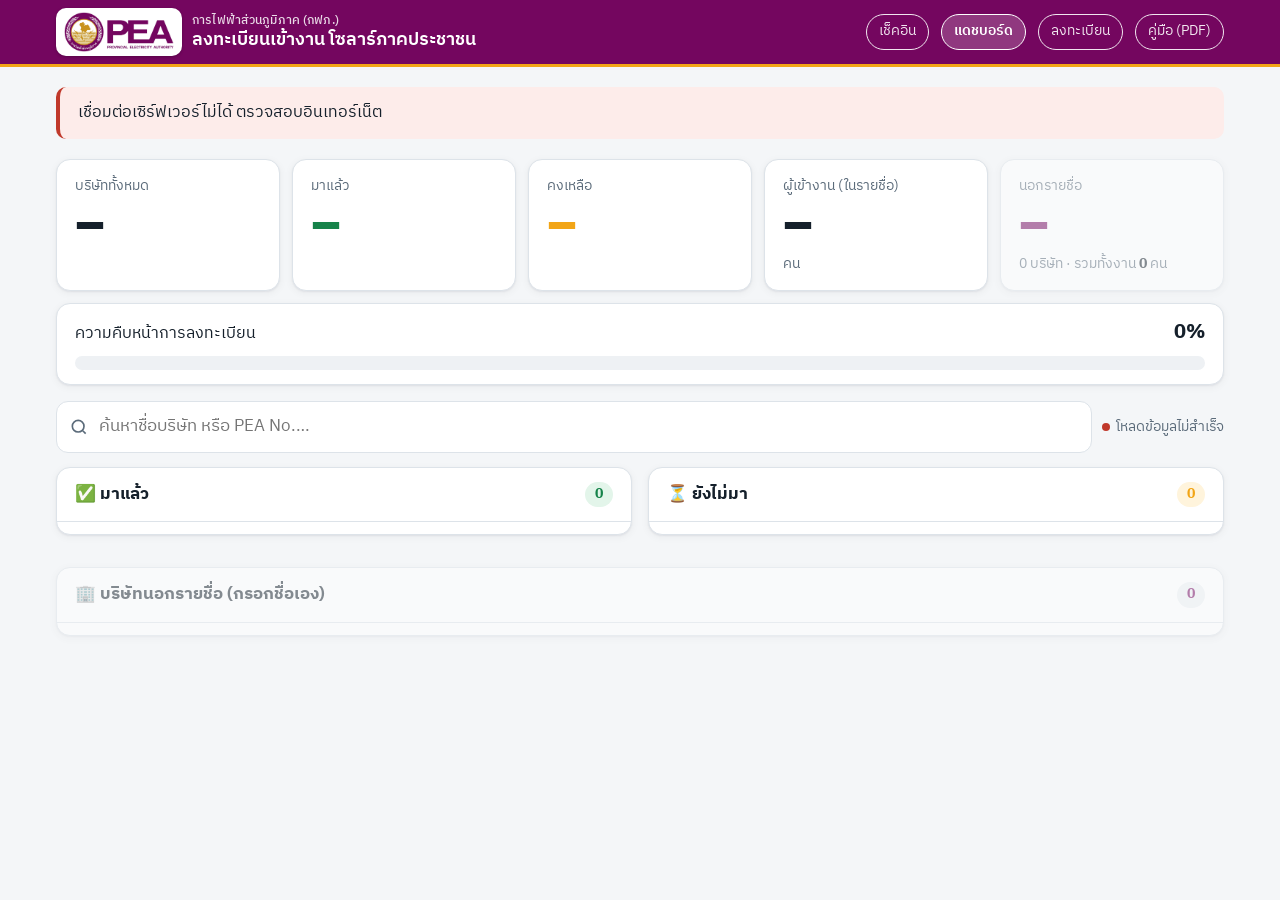
==== commit b414ec2e: "Fixed top menu order on all pages; highlight current page Co-Authored-By: Claude Sonnet 5.5 <noreply" ====
--- a/docs/index.html
+++ b/docs/index.html
@@ -17,14 +17,15 @@
   <link rel="preconnect" href="https://fonts.googleapis.com">
   <link rel="preconnect" href="https://fonts.gstatic.com" crossorigin>
   <link href="https://fonts.googleapis.com/css2?family=IBM+Plex+Sans+Thai:wght@400;500;600;700&display=swap" rel="stylesheet">
-  <link rel="stylesheet" href="styles.css?v=14">
+  <link rel="stylesheet" href="styles.css?v=18">
 </head>
 <body>
   <header class="topbar">
     <div class="wrap">
       <div class="brand"><span class="logo"><img src="img/pea-logo.png" alt="PEA การไฟฟ้าส่วนภูมิภาค" width="120" height="44"></span><div class="brand-text"><small id="orgName">การไฟฟ้าส่วนภูมิภาค</small><span id="eventName">แดชบอร์ด</span></div></div>
+      <a class="link" href="checkin.html">เช็คอิน</a>
+      <a class="link" href="index.html" aria-current="page">แดชบอร์ด</a>
       <a class="link" href="staff-register.html">ลงทะเบียน</a>
-      <a class="link" href="checkin.html">เช็คอิน</a>
       <a class="link" href="manual.pdf" download="คู่มือการใช้งาน.pdf">คู่มือ (PDF)</a>
     </div>
   </header>
--- a/docs/styles.css
+++ b/docs/styles.css
@@ -82,7 +82,8 @@
 .brand-text { display: grid; min-width: 0; line-height: 1.25; }
 .brand-text small { font-size: .78rem; font-weight: 500; opacity: .85; letter-spacing: .01em; }
 .brand-text span { font-size: 1.1rem; word-break: keep-all; }
-.brand { flex: 1 1 0; }
+.brand { flex: 1 1 auto; }
+@media (max-width: 760px) { .brand { flex: 1 1 100%; } .topbar .wrap { row-gap: 8px; } }
 @media (max-width: 520px) { .brand-text span { font-size: .95rem; } .brand-text small { font-size: .7rem; } .topbar .link { padding: 5px 10px; font-size: .82rem; } }
 .topbar .who { font-size: .9rem; opacity: .9; }
 .topbar .link { text-decoration: none; font-size: .9rem; padding: 6px 12px; border-radius: 999px; border: 1px solid currentColor; opacity: .9; background: transparent; cursor: pointer; }
@@ -354,7 +355,12 @@
 .col.off h2 .count { background: var(--surface-2); color: var(--brand); }
 .off-panel { margin-bottom: 32px; }
 .off-panel ol { max-height: 40vh; }
-.offlist-link { margin-top: 10px; font-weight: 500; color: var(--brand); border-style: dashed; }
+.offlist-link { margin-top: 12px; padding: 14px 16px; font-size: 1.05rem; font-weight: 700; line-height: 1.35; background: var(--accent); color: #3b2a00; border: 2px solid var(--accent); border-radius: 12px; box-shadow: var(--shadow); cursor: pointer; }
+.offlist-link:hover, .offlist-link:focus-visible { filter: brightness(1.06); color: #3b2a00; border-color: #3b2a00; }
+.offlist-link { display: flex; align-items: center; justify-content: center; text-align: left; }
+.offlist-link .ol-txt { display: grid; gap: 2px; min-width: 0; }
+.offlist-link .ol-txt small { font-size: .92rem; font-weight: 600; }
+.offlist-link .plus { flex: none; display: inline-grid; place-items: center; width: 1.5em; height: 1.5em; margin-right: 8px; border-radius: 50%; background: #3b2a00; color: var(--accent); font-weight: 700; line-height: 1; }
 .tag.off { background: var(--accent-soft); color: var(--accent); }
 @media (max-width: 1100px) { .stats { grid-template-columns: repeat(3, minmax(0, 1fr)); } }
 @media (max-width: 860px) {
@@ -373,3 +379,6 @@
 .export-details > summary { cursor: pointer; padding: 12px 16px; font-weight: 600; list-style: none; }
 .export-details > summary::-webkit-details-marker { display: none; }
 .export-details[open] > summary { border-bottom: 1px solid var(--border); }
+
+/* เมนูด้านบน: ลำดับคงที่ทุกหน้า ไฮไลต์หน้าปัจจุบัน */
+.topbar .link[aria-current="page"] { background: rgba(255,255,255,.2); opacity: 1; font-weight: 600; }
